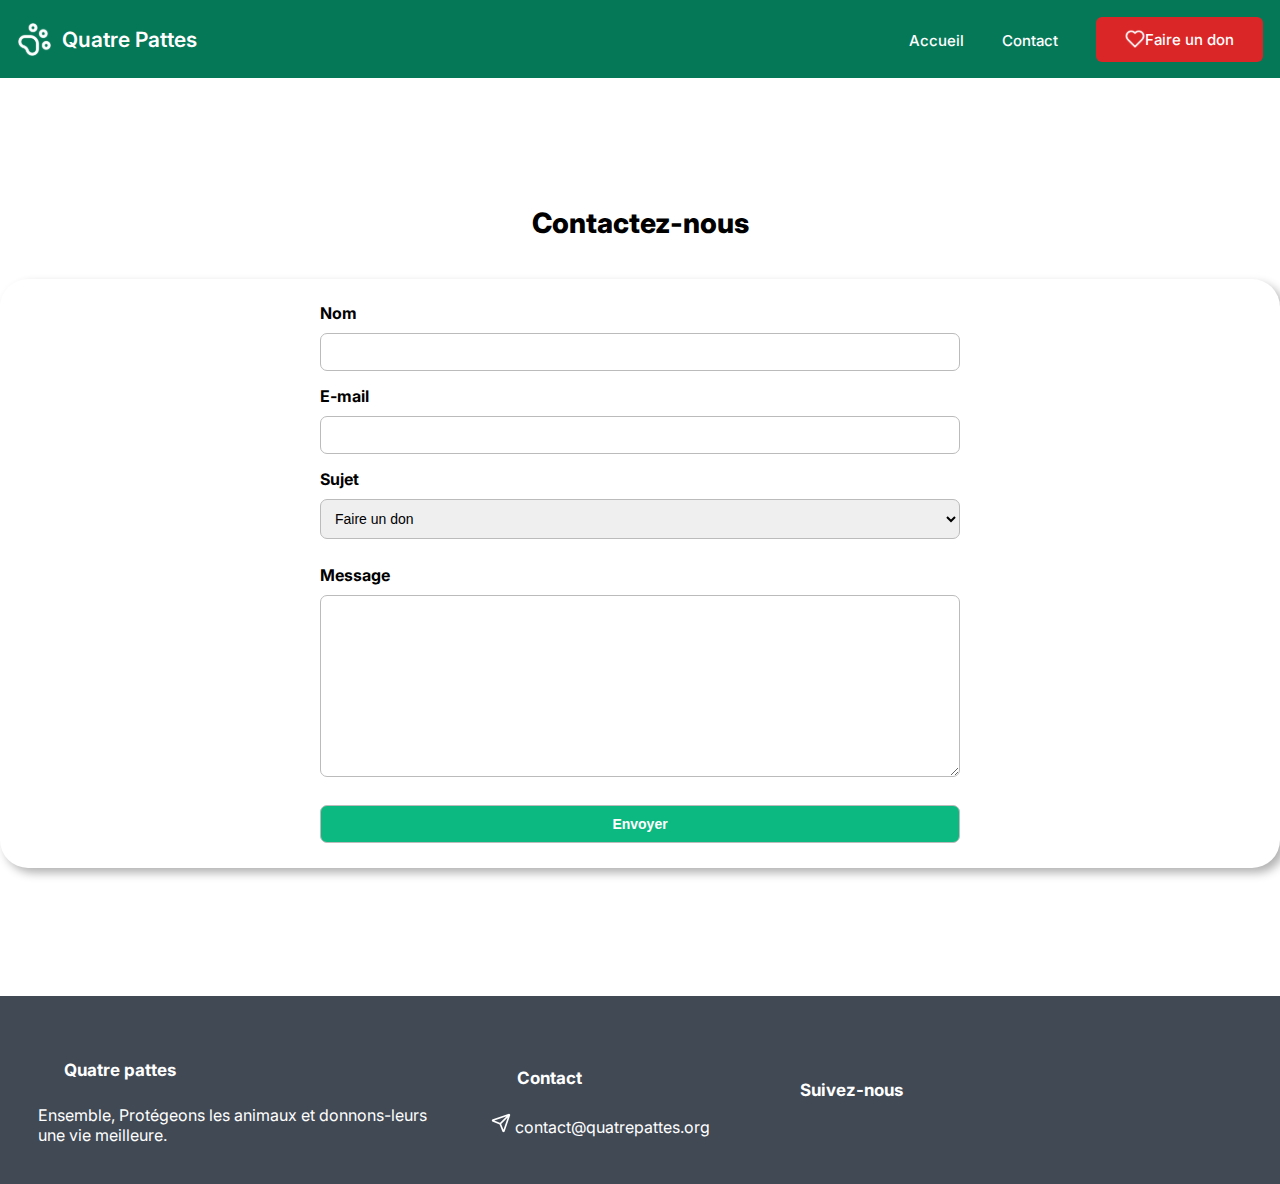
==== formulaire.html @ e972583f "objectif javaScript non atteind, 2 sur 4 ok." ====
<!DOCTYPE html>
<html lang="fr">

<head>
    <meta charset="UTF-8">
    <meta name="viewport" content="width=device-width, initial-scale=1.0">
    <title>Formulaire de contact - Quatre Pattes</title>

    <link rel="icon" type="image/svg" href="img/logo_icones/Logo_blanc.svg">
    <link rel="preconnect" href="https://fonts.googleapis.com">
    <link rel="preconnect" href="https://fonts.gstatic.com" crossorigin>
    <link href="https://fonts.googleapis.com/css2?family=Inter:wght@100..900&display=swap" rel="stylesheet">
    <link rel="stylesheet" href="style.css/global.css">
</head>

<body>

    <!-- HEADER -->

    <header class="header">
        <a href="#" class="retour-accueil">
            <img src="img/logo_icones/Logo_blanc.svg" alt="Logo de Quatre Pattes">
            <span>Quatre Pattes</span>
        </a>
        <nav class="nav">
            <ul class="nav_liens">
                <li class="bricolage"><a class="bricolage" href="index.html" target="_blank" aria-label="Lien vers la page d'accueil">Accueil</a></li>
                <li class="bricolage"><a class="bricolage" href="formulaire.html" target="_blank" aria-label="Lien vers la page Contact">Contact</a></li>
                <li><a class="button_header" href="#" aria-label="Lien vers la page : Faire un don.">
                        <img src="img/logo_icones/icone_coeur_blanc.svg" alt="Icône cœur"> Faire un don
                    </a></li>
            </ul>
        </nav>
    </header>

    <main>

    <h1 class="noir">Contactez-nous</h1>

    <div class="shadow_form">
        
    <form id="formulaire" onsubmit="return validerFormulaire()">

    <div class="form">
    <label for="nom">Nom</label>
    <input type="text" id="nom">
    <div id="error-nom" class="error"></div>
    </div>
    
    <div class="form">
        <label for="email">E-mail</label>
    <input type="email" id="email">
    <div id="error-email" class="error"></div>
    </div>
    
    <div class="form">
    <label>Sujet</label>
        <select>
            <option value="Faire un don">Faire un don</option>
            <option value="Devenir bénévole">Devenir bénévole</option>
            <option value="Question générale">Question générale</option>
        </select>
    </div>
    
    <div class="form pad">
        <label for="message">Message</label>
        <textarea id="message" rows="10"></textarea>
        <div id="error-message" class="error"></div>
    </div>
    
    <input type="submit" value="Envoyer" class="button_form">
        
    </form>
</div>
    

    

    </main>

    <footer class="footer">
        <ul>
            <li class="bold">
                Quatre pattes
            </li>
            <li>
                Ensemble, Protégeons les animaux et donnons-leurs
                <br>
                une vie meilleure.
            </li>
        </ul>
        <ul>
            <li class="bold">
                Contact
            </li>
            <li>
                <img src="img/logo_icones/icone_envoyer_blanc.webp" alt="icone enveloppe accompagnant la mail de Quatre Pattes">
                <a href="#">contact@quatrepattes.org</a>
            </li>
        </ul>
        <ul>
            <li class="bold">
                Suivez-nous
            </li>
        </ul>
    </footer>


    <script src="script.js"></script>

</body>


</html>
---- style.css/global.css ----
@import url(header.css);
@import url(hero.css);
@import url(s1.css);
@import url(s2.css);
@import url(s3.css);
@import url(s4.css);
@import url(s5.css);
@import url(s6.css);
@import url(footer.css);
@import url(formulaire.css);

* {
    margin: 0;
    padding: 0;
    box-sizing: border-box;
}

:root {
    --font-family: "Inter", sans-serif;

    --header_vert: #057858; 
    --button_rouge: #db2627;
    --button_gris: #f3f4f6;
    --border_grise: #edfef6;
    --border_vert_button: #0cb981;
    --background_vert: #edfef6;
    --blanc: #fff;
    --footer: #414955;

    --font-size_60: 60px;
    --font-size_30: 30px; 
    --font-size_28: 28px;
    --font-size_25: 25px; 
    --font-size_22: 22px;  
    --font-size_21: 21px;
    --font-size_17: 17px;
    --font-size_18: 18px;
    --font-size_15: 15px;
    --font-size_14: 14px;
}

body {
    font-family: var(--font-family);
}

h1 {
    font-size: var(--font-size_60);
    font-weight: 800;
    color: var(--blanc);
}

h2,
h3,
h4,
h5,
h6{
    font-size: var(--font-size_30);
    font-weight: 800;
    text-align: center;
    padding: 5vw;
}

a {
    text-decoration: none;  
}

a:hover {  
    cursor: pointer;
}

li {
    list-style: none;
}

button {
    border: none;
}
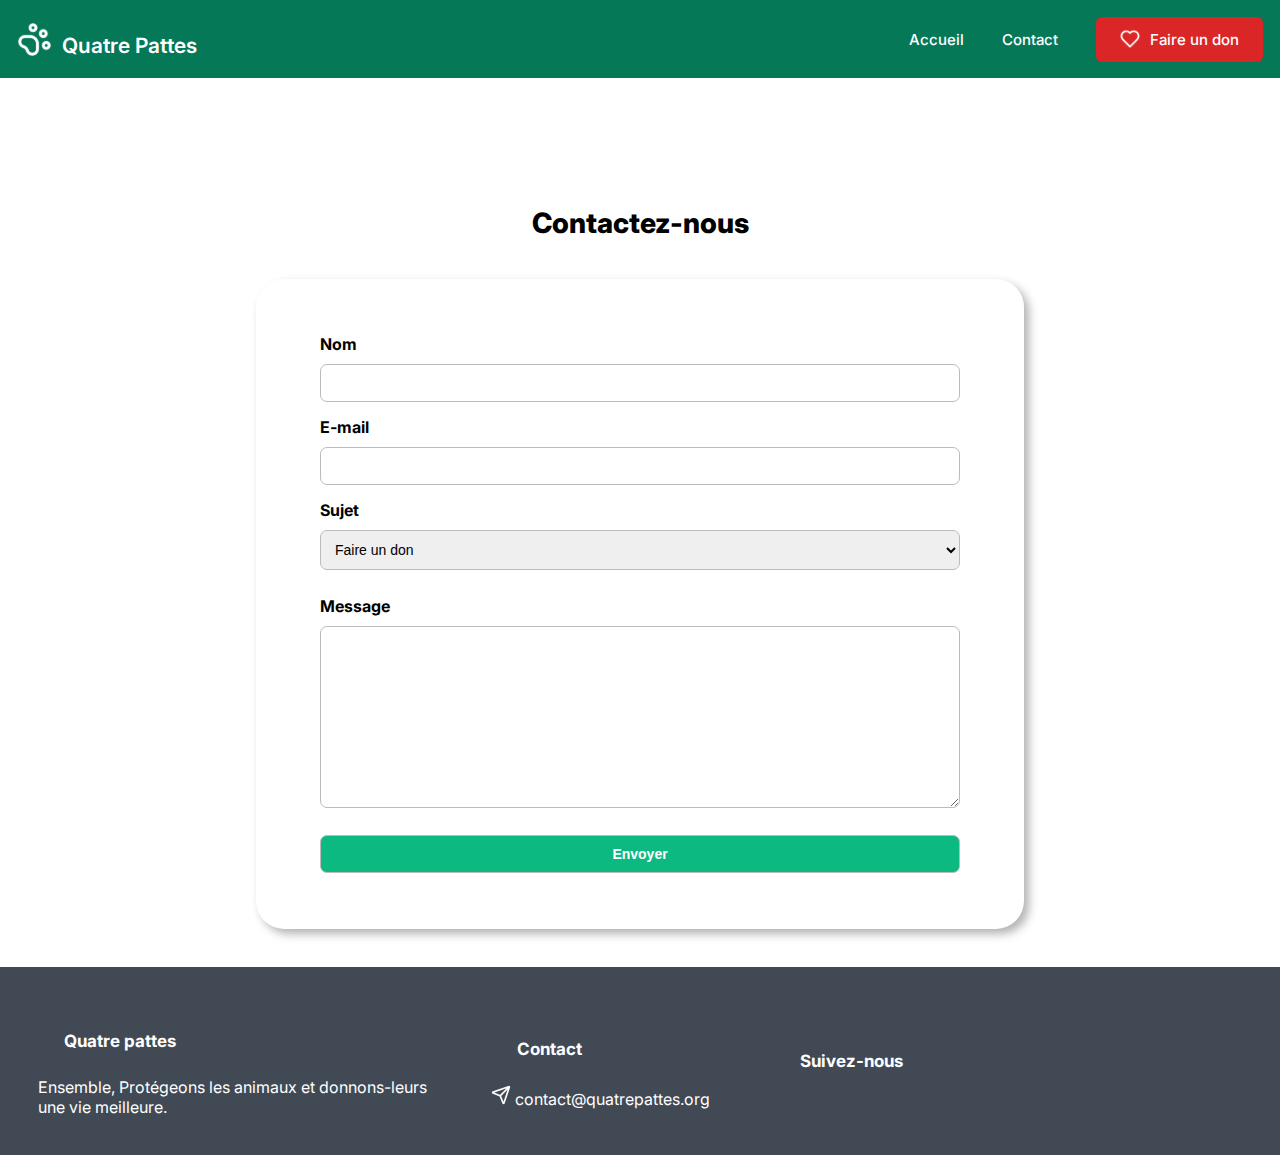
==== commit a1497d88: "Version final header + responsive" ====
--- a/formulaire.html
+++ b/formulaire.html
@@ -18,15 +18,18 @@
     <!-- HEADER -->
 
     <header class="header">
-        <a href="#" class="retour-accueil">
+        <a href="index.html" aria-label="Lien vers la page d'accueil" class="retour-accueil">
             <img src="img/logo_icones/Logo_blanc.svg" alt="Logo de Quatre Pattes">
             <span>Quatre Pattes</span>
+            <img src="img/logo_icones/icone_x_blanc.webp" alt="icone fermeture menu deroulant" class="cacher">
         </a>
         <nav class="nav">
             <ul class="nav_liens">
-                <li class="bricolage"><a class="bricolage" href="index.html" target="_blank" aria-label="Lien vers la page d'accueil">Accueil</a></li>
-                <li class="bricolage"><a class="bricolage" href="formulaire.html" target="_blank" aria-label="Lien vers la page Contact">Contact</a></li>
-                <li><a class="button_header" href="#" aria-label="Lien vers la page : Faire un don.">
+                <li><a href="index.html" target="_blank"
+                        aria-label="Lien vers la page d'accueil">Accueil</a></li>
+                <li><a href="formulaire.html" target="_blank"
+                        aria-label="Lien vers la page Contact">Contact</a></li>
+                <li><a class="button_header" href="index.html" aria-label="Lien vers la page : Faire un don.">
                         <img src="img/logo_icones/icone_coeur_blanc.svg" alt="Icône cœur"> Faire un don
                     </a></li>
             </ul>
@@ -35,46 +38,46 @@
 
     <main>
 
-    <h1 class="noir">Contactez-nous</h1>
+        <h1 class="noir">Contactez-nous</h1>
 
-    <div class="shadow_form">
-        
-    <form id="formulaire" onsubmit="return validerFormulaire()">
+        <div class="shadow_form">
 
-    <div class="form">
-    <label for="nom">Nom</label>
-    <input type="text" id="nom">
-    <div id="error-nom" class="error"></div>
-    </div>
-    
-    <div class="form">
-        <label for="email">E-mail</label>
-    <input type="email" id="email">
-    <div id="error-email" class="error"></div>
-    </div>
-    
-    <div class="form">
-    <label>Sujet</label>
-        <select>
-            <option value="Faire un don">Faire un don</option>
-            <option value="Devenir bénévole">Devenir bénévole</option>
-            <option value="Question générale">Question générale</option>
-        </select>
-    </div>
-    
-    <div class="form pad">
-        <label for="message">Message</label>
-        <textarea id="message" rows="10"></textarea>
-        <div id="error-message" class="error"></div>
-    </div>
-    
-    <input type="submit" value="Envoyer" class="button_form">
-        
-    </form>
-</div>
-    
+            <form id="formulaire" onsubmit="return validerFormulaire()">
 
-    
+                <div class="form">
+                    <label for="nom">Nom</label>
+                    <input type="text" id="nom">
+                    <div id="error-nom" class="error"></div>
+                </div>
+
+                <div class="form">
+                    <label for="email">E-mail</label>
+                    <input type="email" id="email">
+                    <div id="error-email" class="error"></div>
+                </div>
+
+                <div class="form">
+                    <label>Sujet</label>
+                    <select>
+                        <option value="Faire un don">Faire un don</option>
+                        <option value="Devenir bénévole">Devenir bénévole</option>
+                        <option value="Question générale">Question générale</option>
+                    </select>
+                </div>
+
+                <div class="form pad">
+                    <label for="message">Message</label>
+                    <textarea id="message" rows="10"></textarea>
+                    <div id="error-message" class="error"></div>
+                </div>
+
+                <input type="submit" value="Envoyer" class="button_form">
+
+            </form>
+        </div>
+
+
+
 
     </main>
 
@@ -94,7 +97,8 @@
                 Contact
             </li>
             <li>
-                <img src="img/logo_icones/icone_envoyer_blanc.webp" alt="icone enveloppe accompagnant la mail de Quatre Pattes">
+                <img src="img/logo_icones/icone_envoyer_blanc.webp"
+                    alt="icone enveloppe accompagnant la mail de Quatre Pattes">
                 <a href="#">contact@quatrepattes.org</a>
             </li>
         </ul>
@@ -111,4 +115,4 @@
 </body>
 
 
-</html>
+</html>--- a/style.css/global.css
+++ b/style.css/global.css
@@ -37,6 +37,8 @@
     --font-size_18: 18px;
     --font-size_15: 15px;
     --font-size_14: 14px;
+    --font-size_12: 12px;
+    --font-size_10: 10px;
 }
 
 body {
@@ -47,6 +49,7 @@
     font-size: var(--font-size_60);
     font-weight: 800;
     color: var(--blanc);
+    text-align: center;
 }
 
 h2,
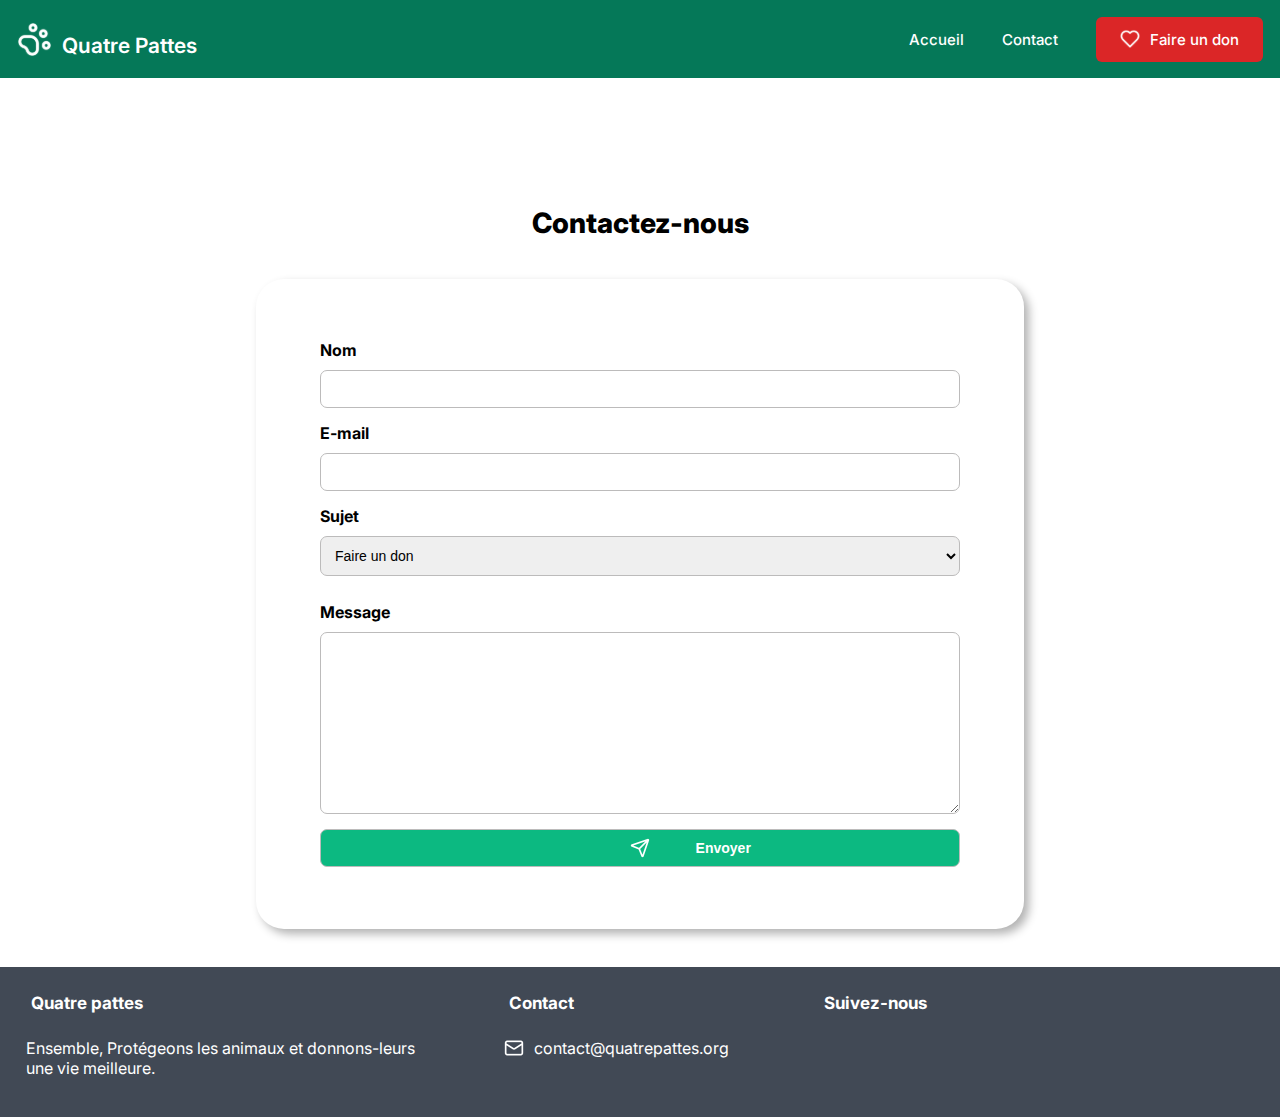
==== commit 544698ca: "Version final formulaire + responsive (pb icone formulaire, a revoir)." ====
--- a/formulaire.html
+++ b/formulaire.html
@@ -72,11 +72,10 @@
                 </div>
 
                 <input type="submit" value="Envoyer" class="button_form">
-
             </form>
         </div>
 
-
+<!-- FOOTER  -->
 
 
     </main>
@@ -86,7 +85,7 @@
             <li class="bold">
                 Quatre pattes
             </li>
-            <li>
+            <li class="left">
                 Ensemble, Protégeons les animaux et donnons-leurs
                 <br>
                 une vie meilleure.
@@ -96,8 +95,8 @@
             <li class="bold">
                 Contact
             </li>
-            <li>
-                <img src="img/logo_icones/icone_envoyer_blanc.webp"
+            <li class="left">
+                <img src="img/logo_icones/icone_mail_blanc.webp"
                     alt="icone enveloppe accompagnant la mail de Quatre Pattes">
                 <a href="#">contact@quatrepattes.org</a>
             </li>
@@ -109,7 +108,6 @@
         </ul>
     </footer>
 
-
     <script src="script.js"></script>
 
 </body>
--- a/style.css/global.css
+++ b/style.css/global.css
@@ -21,7 +21,7 @@
     --header_vert: #057858; 
     --button_rouge: #db2627;
     --button_gris: #f3f4f6;
-    --border_grise: #edfef6;
+    --border_grise: #dbe6e1;
     --border_vert_button: #0cb981;
     --background_vert: #edfef6;
     --blanc: #fff;
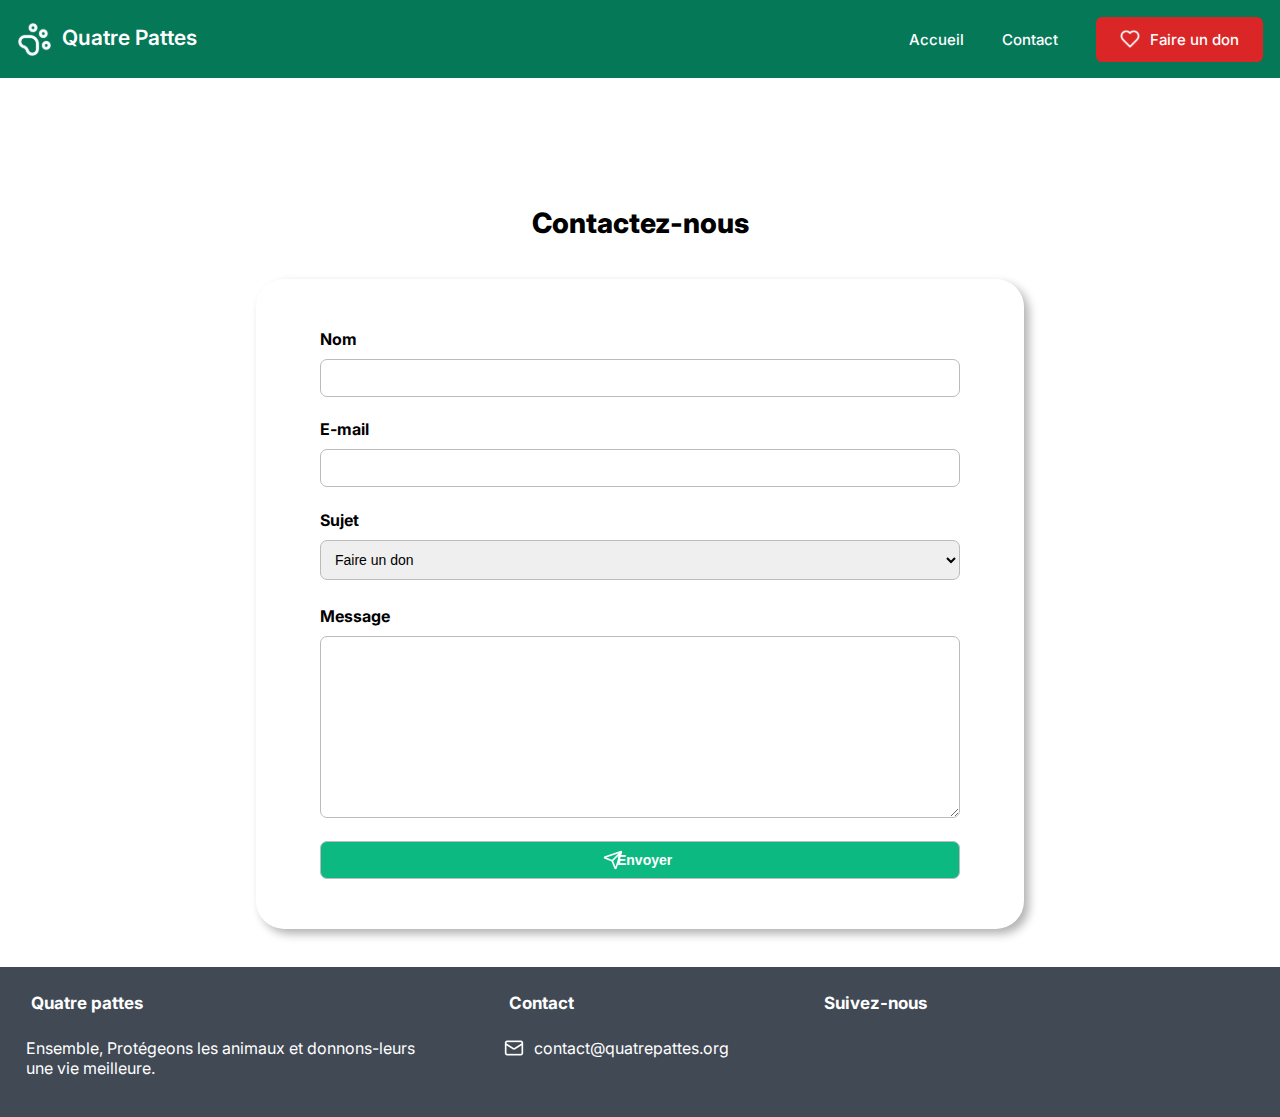
==== commit f29c5ac3: "Version final de l'ECF, problème de l'icone toujours présent" ====
--- a/formulaire.html
+++ b/formulaire.html
@@ -25,10 +25,8 @@
         </a>
         <nav class="nav">
             <ul class="nav_liens">
-                <li><a href="index.html" target="_blank"
-                        aria-label="Lien vers la page d'accueil">Accueil</a></li>
-                <li><a href="formulaire.html" target="_blank"
-                        aria-label="Lien vers la page Contact">Contact</a></li>
+                <li><a href="index.html" target="_blank" aria-label="Lien vers la page d'accueil">Accueil</a></li>
+                <li><a href="formulaire.html" target="_blank" aria-label="Lien vers la page Contact">Contact</a></li>
                 <li><a class="button_header" href="index.html" aria-label="Lien vers la page : Faire un don.">
                         <img src="img/logo_icones/icone_coeur_blanc.svg" alt="Icône cœur"> Faire un don
                     </a></li>
@@ -75,7 +73,7 @@
             </form>
         </div>
 
-<!-- FOOTER  -->
+        <!-- FOOTER  -->
 
 
     </main>
--- a/style.css/global.css
+++ b/style.css/global.css
@@ -18,7 +18,7 @@
 :root {
     --font-family: "Inter", sans-serif;
 
-    --header_vert: #057858; 
+    --header_vert: #057858;
     --button_rouge: #db2627;
     --button_gris: #f3f4f6;
     --border_grise: #dbe6e1;
@@ -28,10 +28,10 @@
     --footer: #414955;
 
     --font-size_60: 60px;
-    --font-size_30: 30px; 
+    --font-size_30: 30px;
     --font-size_28: 28px;
-    --font-size_25: 25px; 
-    --font-size_22: 22px;  
+    --font-size_25: 25px;
+    --font-size_22: 22px;
     --font-size_21: 21px;
     --font-size_17: 17px;
     --font-size_18: 18px;
@@ -56,7 +56,7 @@
 h3,
 h4,
 h5,
-h6{
+h6 {
     font-size: var(--font-size_30);
     font-weight: 800;
     text-align: center;
@@ -64,10 +64,10 @@
 }
 
 a {
-    text-decoration: none;  
+    text-decoration: none;
 }
 
-a:hover {  
+a:hover {
     cursor: pointer;
 }
 
